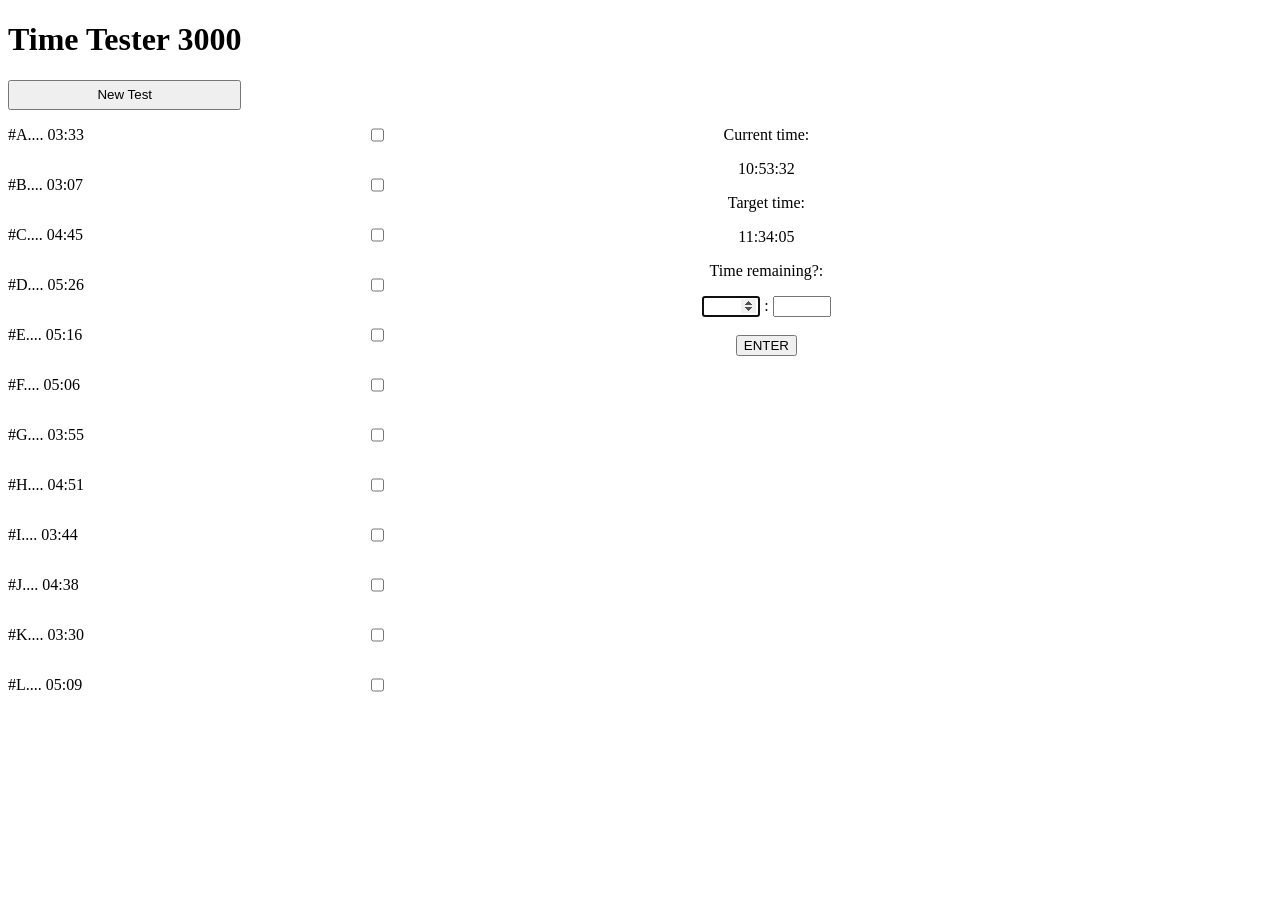
==== docs/index.html @ 65b329fe "renaming to suit github pages" ====
<!DOCTYPE html>
<meta name="viewport" content="width=device-width, initial-scale=1.0">

<html>

<head>
    <link rel="stylesheet" href="styles.css">
</head>

<body>
    <div class="container">
        <h1>Time Tester 3000</h1>
        <button id="NEW_TEST" class="max_width_button">New Test</button>
    </div>

    <div id="song_container" class="left">
        <div class="row">
            <p>i am a p</p>
            <input type="checkbox">
        </div>
    </div>

    <div id="tester" class="main">
        <p>Current time:</p>
        <p id="current_time_display">&nbsp;</p>
        <p>Target time:</p>
        <p id="target_time_display">&nbsp;</p>
        <p>Time remaining?:</p>
        <input style="width: 50px" id="minutes_input" type="number" name="minutes" max="59" onKeyPress="if(this.value.length==2) return false;">
        :
        <input style="width: 50px" id="seconds_input" type="number" name="seconds" max="59" onKeyPress="if(this.value.length==2) return false;">
        <br><br>
        <button id="ENTER">ENTER</button>
        <div id="results_div" style="display:none;">
            <p>Actual Time Remaining:</p>
            <p id="difference_time_display">&nbsp;</p>
            <p>Error:</p>
            <p id="error_time_display">&nbsp;</p>
            <p>Your Song Time:</p>
            <p id="user_song_time_display">&nbsp;</p>
            <p>Song Error:</p>
            <p id="song_time_error_display">&nbsp;</p>
        </div>
    </div>
</body>

<script src="timetester.js"></script>

</html>
---- docs/styles.css ----
body {
    text-align:center;
}
.left, .right {
    float: left;
    width:30%;
}
.main{
    float:left;
    text-align:center;
    width:60%;
} 
@media screen and (max-width: 300px) {
    .left, .main, .right {
        width: 100%; /* The width is 100%, when the viewport is 800px or smaller */
    }
}
.row {
    display:flex;
    justify-content: space-between;
}
.container {
    width:fit-content;
    justify-self: center;
}
.max_width_button {
    width:100%;
    height:30px;
}
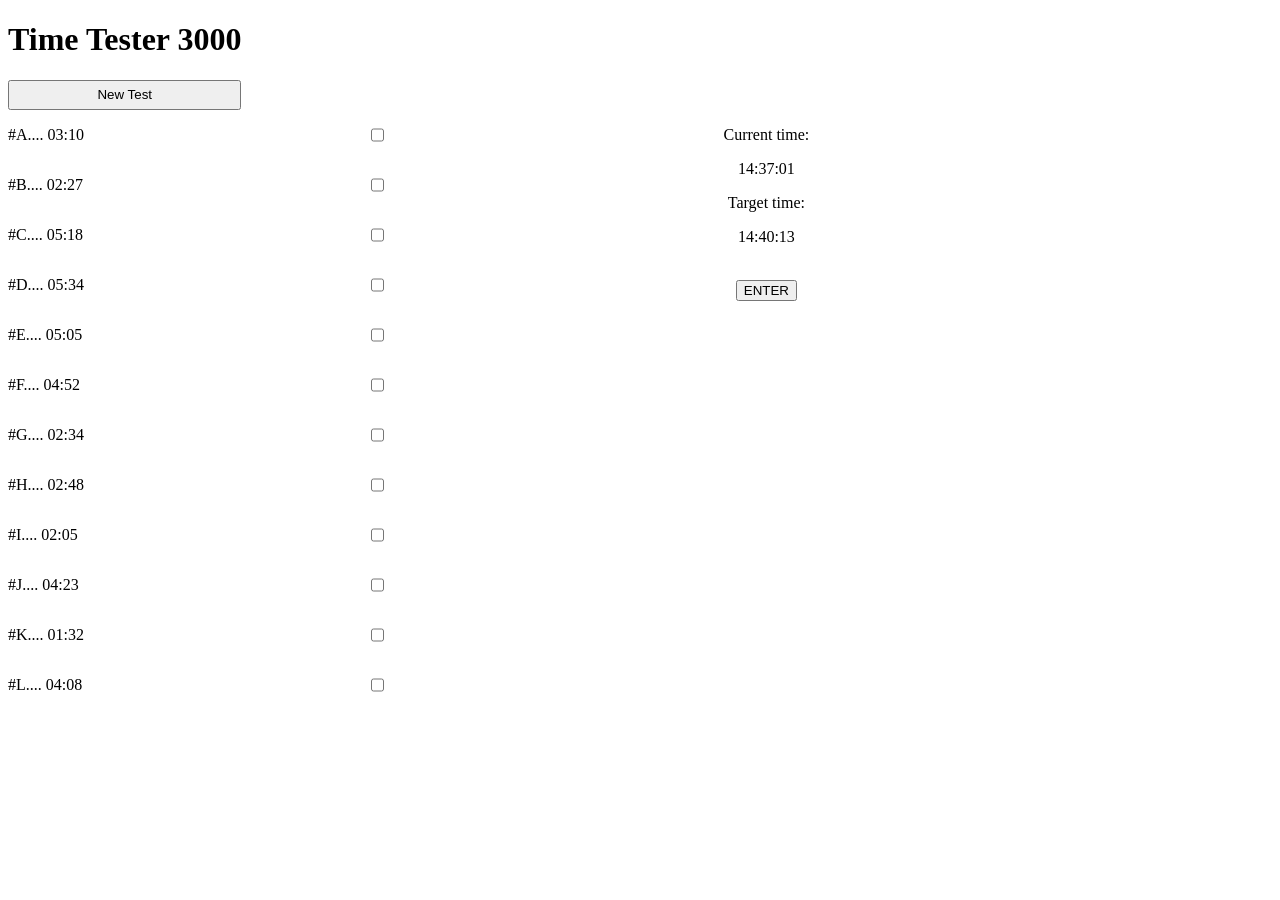
==== commit 65c1865a: "Hidden initial time remaining test" ====
--- a/docs/index.html
+++ b/docs/index.html
@@ -25,17 +25,21 @@
         <p id="current_time_display">&nbsp;</p>
         <p>Target time:</p>
         <p id="target_time_display">&nbsp;</p>
+
+        <div id="time_input" style="display:none;">
         <p>Time remaining?:</p>
-        <input style="width: 50px" id="minutes_input" type="number" name="minutes" max="59" onKeyPress="if(this.value.length==2) return false;">
-        :
-        <input style="width: 50px" id="seconds_input" type="number" name="seconds" max="59" onKeyPress="if(this.value.length==2) return false;">
-        <br><br>
+            <input style="width: 50px" id="minutes_input" type="number" name="minutes" max="59" onKeyPress="if(this.value.length==2) return false;">
+            :
+            <input style="width: 50px" id="seconds_input" type="number" name="seconds" max="59" onKeyPress="if(this.value.length==2) return false;">
+        </div>
+
+        <br>
         <button id="ENTER">ENTER</button>
         <div id="results_div" style="display:none;">
-            <p>Actual Time Remaining:</p>
+            <p>Time Remaining:</p>
             <p id="difference_time_display">&nbsp;</p>
-            <p>Error:</p>
-            <p id="error_time_display">&nbsp;</p>
+            <p style="display:none;">Error:</p>
+            <p style="display:none;" id="error_time_display">&nbsp;</p>
             <p>Your Song Time:</p>
             <p id="user_song_time_display">&nbsp;</p>
             <p>Song Error:</p>
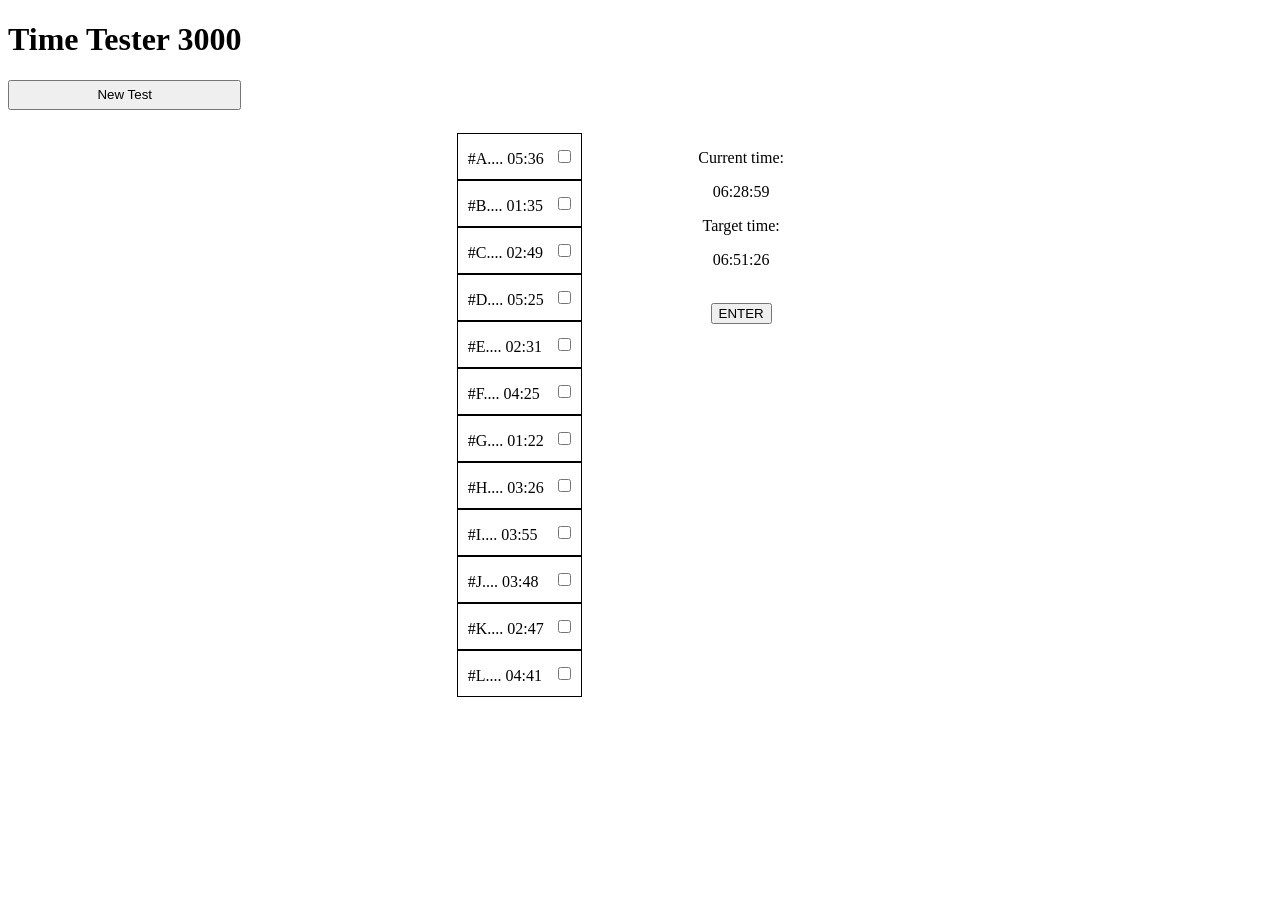
==== commit 4f0f867c: "V0.2 bug fixed and improved visuals" ====
--- a/docs/index.html
+++ b/docs/index.html
@@ -13,37 +13,40 @@
         <button id="NEW_TEST" class="max_width_button">New Test</button>
     </div>
 
-    <div id="song_container" class="left">
-        <div class="row">
-            <p>i am a p</p>
-            <input type="checkbox">
+    <div class="left">
+        <p>&nbsp;</p>
+        <div id="song_container" class="container">
+
         </div>
     </div>
 
     <div id="tester" class="main">
-        <p>Current time:</p>
-        <p id="current_time_display">&nbsp;</p>
-        <p>Target time:</p>
-        <p id="target_time_display">&nbsp;</p>
+        <div class="container">
+            <br>
+            <p>Current time:</p>
+            <p id="current_time_display">&nbsp;</p>
+            <p>Target time:</p>
+            <p id="target_time_display">&nbsp;</p>
 
-        <div id="time_input" style="display:none;">
-        <p>Time remaining?:</p>
-            <input style="width: 50px" id="minutes_input" type="number" name="minutes" max="59" onKeyPress="if(this.value.length==2) return false;">
-            :
-            <input style="width: 50px" id="seconds_input" type="number" name="seconds" max="59" onKeyPress="if(this.value.length==2) return false;">
-        </div>
+            <div id="time_input" style="display:none;">
+            <p>Time remaining?:</p>
+                <input style="width: 50px" id="minutes_input" type="number" name="minutes" max="59" onKeyPress="if(this.value.length==2) return false;">
+                :
+                <input style="width: 50px" id="seconds_input" type="number" name="seconds" max="59" onKeyPress="if(this.value.length==2) return false;">
+            </div>
 
-        <br>
-        <button id="ENTER">ENTER</button>
-        <div id="results_div" style="display:none;">
-            <p>Time Remaining:</p>
-            <p id="difference_time_display">&nbsp;</p>
-            <p style="display:none;">Error:</p>
-            <p style="display:none;" id="error_time_display">&nbsp;</p>
-            <p>Your Song Time:</p>
-            <p id="user_song_time_display">&nbsp;</p>
-            <p>Song Error:</p>
-            <p id="song_time_error_display">&nbsp;</p>
+            <br>
+            <button id="ENTER">ENTER</button>
+            <div id="results_div" style="display:none;">
+                <p>Time Remaining:</p>
+                <p id="difference_time_display">&nbsp;</p>
+                <p style="display:none;">Error:</p>
+                <p style="display:none;" id="error_time_display">&nbsp;</p>
+                <p>Your Song Time:</p>
+                <p id="user_song_time_display">&nbsp;</p>
+                <p>Song Error:</p>
+                <p id="song_time_error_display">&nbsp;</p>
+            </div>
         </div>
     </div>
 </body>
--- a/docs/styles.css
+++ b/docs/styles.css
@@ -3,12 +3,18 @@
 }
 .left, .right {
     float: left;
-    width:30%;
+    margin: 5px;
+    width:45%;
+    display: flex;
+    justify-content: flex-end;
 }
 .main{
-    float:left;
+    float:right;
+    margin: 5px;
     text-align:center;
-    width:60%;
+    width:45%;
+    display: flex;
+    justify-content: flex-start;
 } 
 @media screen and (max-width: 300px) {
     .left, .main, .right {
@@ -18,6 +24,11 @@
 .row {
     display:flex;
     justify-content: space-between;
+    border: 1px solid black;
+    height: 45px;
+}
+.row:hover{
+    background-color: lightgrey;
 }
 .container {
     width:fit-content;
@@ -26,4 +37,7 @@
 .max_width_button {
     width:100%;
     height:30px;
+}
+.noSelect {
+    user-select: none;
 }
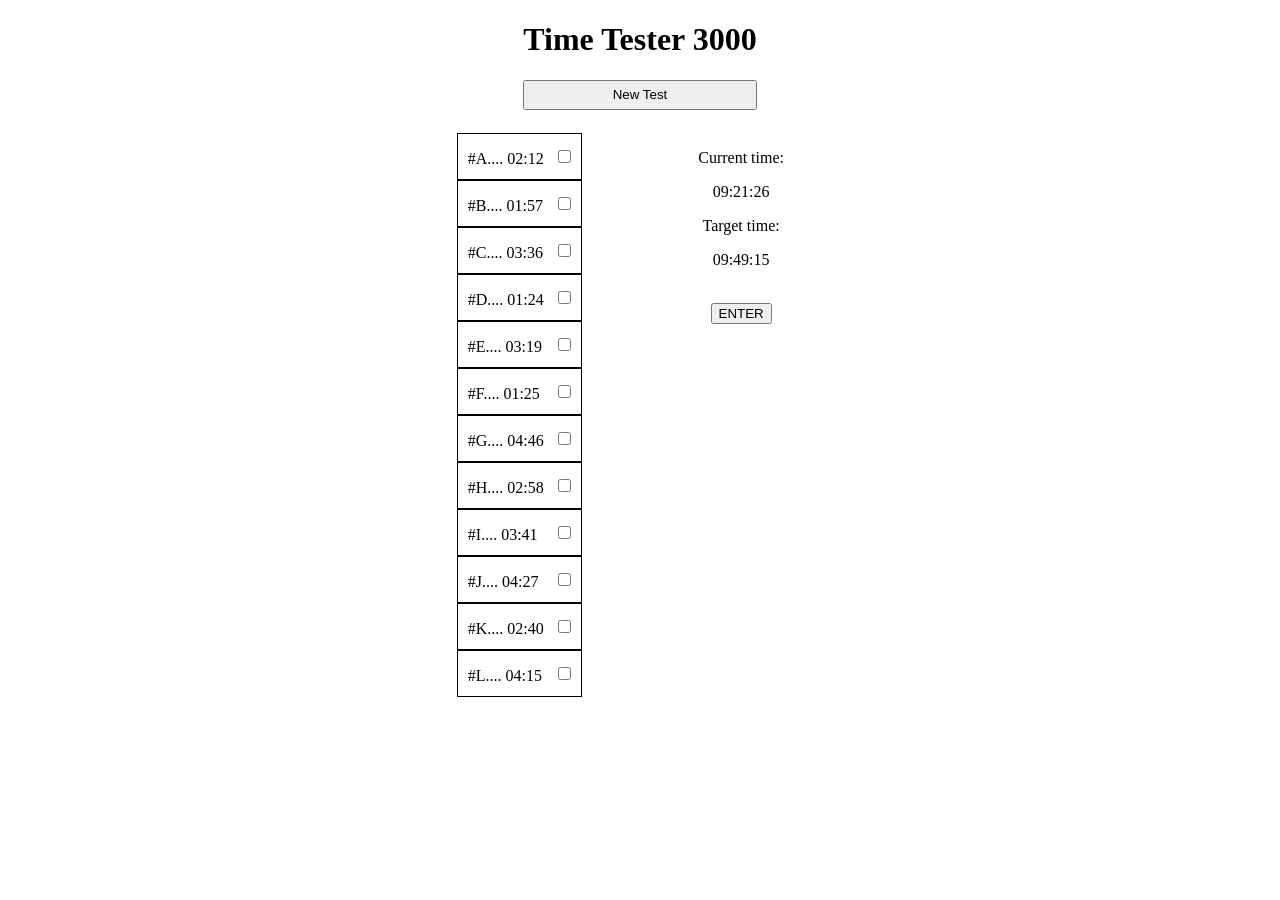
==== commit f0772519: "V0.2 minor tweaks, firefox support" ====
--- a/docs/index.html
+++ b/docs/index.html
@@ -8,7 +8,7 @@
 </head>
 
 <body>
-    <div class="container">
+    <div id="title_header" class="container">
         <h1>Time Tester 3000</h1>
         <button id="NEW_TEST" class="max_width_button">New Test</button>
     </div>
--- a/docs/styles.css
+++ b/docs/styles.css
@@ -32,12 +32,14 @@
 }
 .container {
     width:fit-content;
-    justify-self: center;
+}
+#title_header{
+    margin:auto;
 }
 .max_width_button {
     width:100%;
     height:30px;
 }
-.noSelect {
+p {
     user-select: none;
 }
